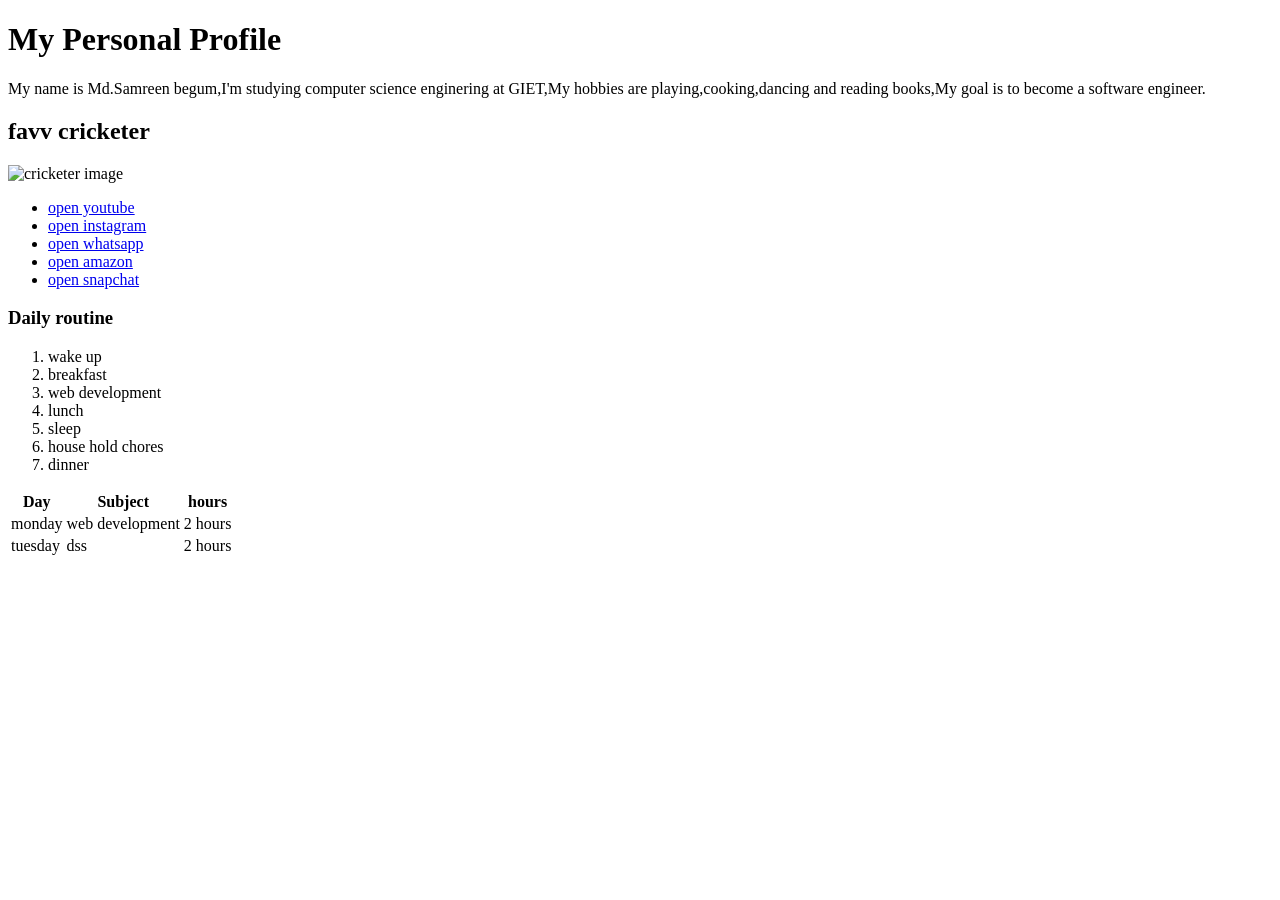
==== index.html @ c66a3e4e "Add files via upload" ====
<!DOCTYPE html>
<html lang="en">

<head>
    <meta charset="UTF-8">
    <meta name="viewport" content="width=device-width, initial-scale=1.0">
    <title>My Profile</title>
</head>

<body>
    <!--heading-->
    <h1> My Personal Profile</h1>

    <!--paragraph-->
    <p> My name is Md.Samreen begum,I'm studying computer science enginering at GIET,My hobbies are
        playing,cooking,dancing and reading books,My goal is to become a software engineer.
    </p>

    <!-- image-->
    <h2>favv cricketer</h2>
    <img src="image.png" alt=" cricketer image" width="250" height="250">

    <!--unordered list -->
    <ul>
        <li> <a href="http://www.youtube.com"> open youtube</a></li>
        <li><a href="http;//www.instagram.com">open instagram</a></li>
        <li><a href="http://www.whatsapp.com">open whatsapp</a></li>
        <li><a href="http://www.amazon.com">open amazon</a></li>
        <li><a href="http://www.snapchat.com">open snapchat</a></li>
    </ul>

    <!--ordered list-->
    <h3> Daily routine</h3>
    <ol>
        <li> wake up</li>
        <li>breakfast</li>
        <li> web development</li>
        <li> lunch</li>
        <li> sleep</li>
        <li> house hold chores</li>
        <li> dinner</li>
    </ol>

    <!--table-->
    <table>
        <tr>
            <th>Day</th>
            <th> Subject</th>
            <th> hours</th>
        </tr>
        <tr>
            <td>monday</td>
            <td> web development</td>
            <td> 2 hours</td>
        </tr>
        <tr>
            <td>tuesday</td>
            <td>dss</td>
            <td>2 hours</td>
        </tr>

    </table>

</body>

</html>
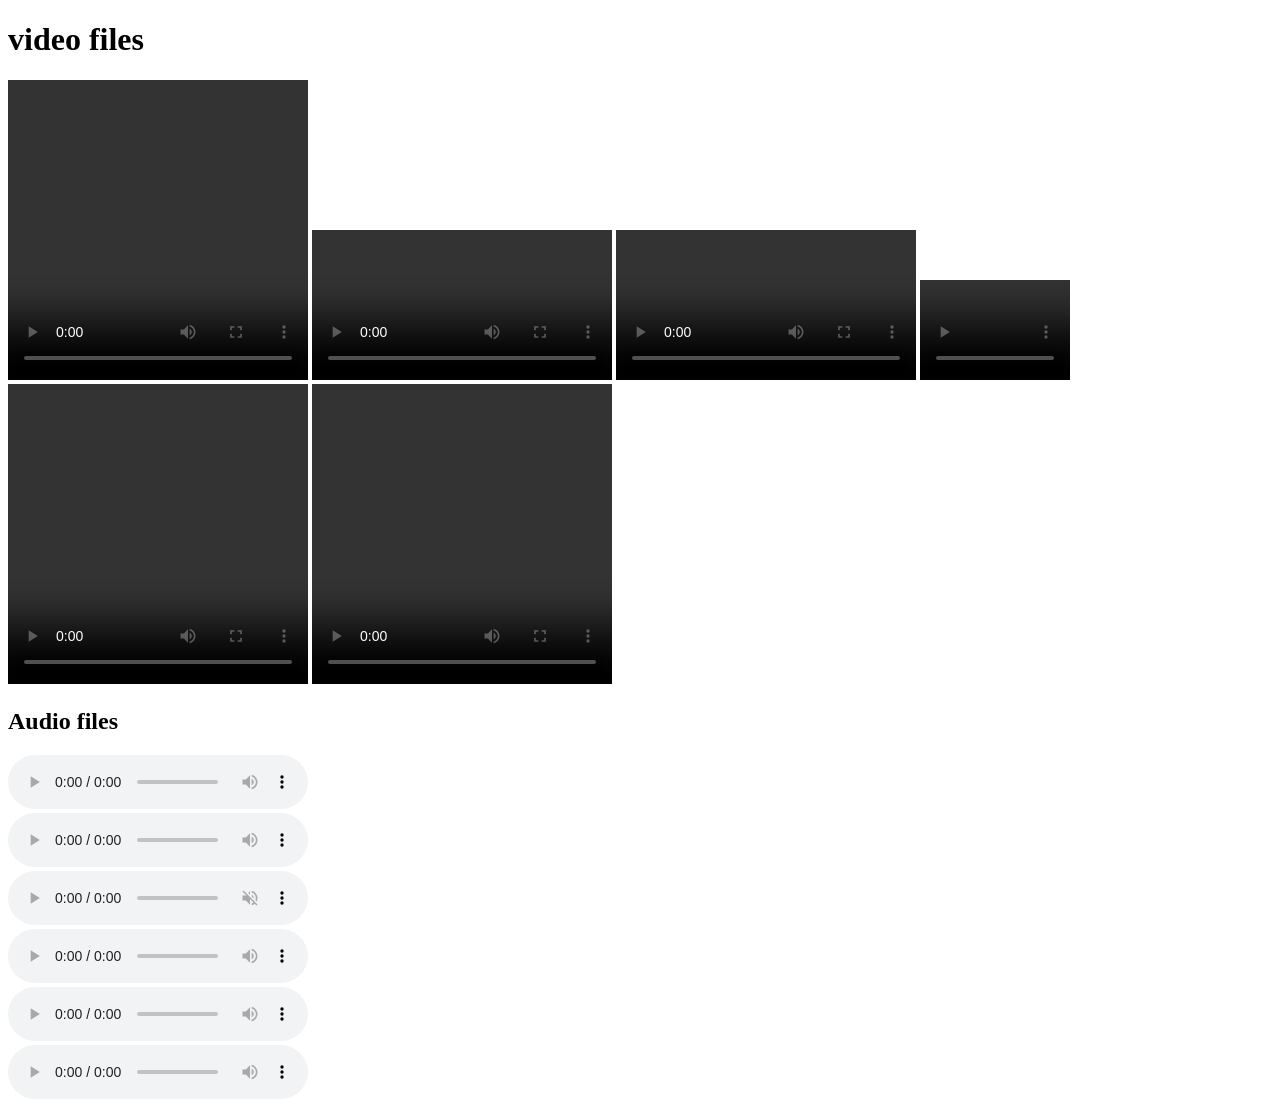
==== commit 6e52e917: "Add files via upload" ====
--- a/index.html
+++ b/index.html
@@ -4,62 +4,30 @@
 <head>
     <meta charset="UTF-8">
     <meta name="viewport" content="width=device-width, initial-scale=1.0">
-    <title>My Profile</title>
+    <title>exercise1</title>
 </head>
 
 <body>
-    <!--heading-->
-    <h1> My Personal Profile</h1>
+    <h1>video files</h1>
+    <!-- video files-->
+<video src="file path" controls width="300" height="300"></video>
+<video src="file path" controls  autoplay></video>
+<video src="file path" controls  loop ></video>
+<video src="file path " controls width="150" height="100" muted></video>
+<video src="file path " controls width="300" height="300" ></video>
+<video src="file path" controls width="300" height="300"></video>
 
-    <!--paragraph-->
-    <p> My name is Md.Samreen begum,I'm studying computer science enginering at GIET,My hobbies are
-        playing,cooking,dancing and reading books,My goal is to become a software engineer.
-    </p>
 
-    <!-- image-->
-    <h2>favv cricketer</h2>
-    <img src="image.png" alt=" cricketer image" width="250" height="250">
 
-    <!--unordered list -->
-    <ul>
-        <li> <a href="http://www.youtube.com"> open youtube</a></li>
-        <li><a href="http;//www.instagram.com">open instagram</a></li>
-        <li><a href="http://www.whatsapp.com">open whatsapp</a></li>
-        <li><a href="http://www.amazon.com">open amazon</a></li>
-        <li><a href="http://www.snapchat.com">open snapchat</a></li>
-    </ul>
 
-    <!--ordered list-->
-    <h3> Daily routine</h3>
-    <ol>
-        <li> wake up</li>
-        <li>breakfast</li>
-        <li> web development</li>
-        <li> lunch</li>
-        <li> sleep</li>
-        <li> house hold chores</li>
-        <li> dinner</li>
-    </ol>
-
-    <!--table-->
-    <table>
-        <tr>
-            <th>Day</th>
-            <th> Subject</th>
-            <th> hours</th>
-        </tr>
-        <tr>
-            <td>monday</td>
-            <td> web development</td>
-            <td> 2 hours</td>
-        </tr>
-        <tr>
-            <td>tuesday</td>
-            <td>dss</td>
-            <td>2 hours</td>
-        </tr>
-
-    </table>
+<!--audio files-->
+<h2> Audio files</h2>
+  <div>  <audio src="Recording - Copy - Copy (2).m4a"  controls ></audio> </div>
+  <div> <audio src="Recording - Copy - Copy (2).m4a" controls autoplay></audio></div>
+ <div>  <audio src="Recording - Copy - Copy (2).m4a" controls muted></audio></div>
+   <div> <audio src="Recording - Copy - Copy (2).m4a" controls loop></audio></div>
+   <div> <audio src="Recording - Copy - Copy (2).m4a" controls></audio></div>
+  <div>  <audio src="Recording - Copy - Copy (2).m4a" controls></audio></div>
 
 </body>
 
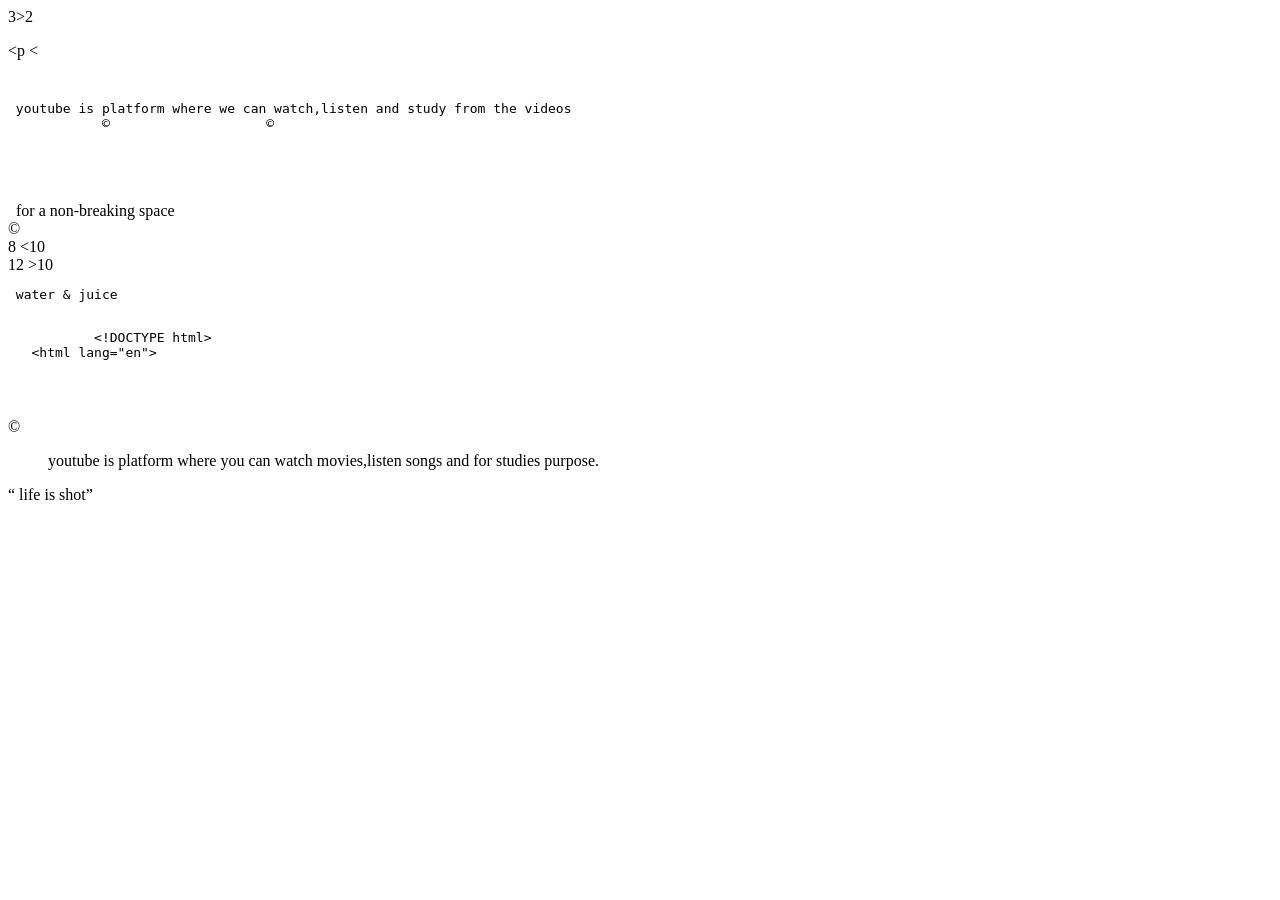
==== commit 8eee5bf4: "Add files via upload" ====
--- a/index.html
+++ b/index.html
@@ -4,31 +4,38 @@
 <head>
     <meta charset="UTF-8">
     <meta name="viewport" content="width=device-width, initial-scale=1.0">
-    <title>exercise1</title>
+    <title> Entities and code tags </title>
 </head>
 
 <body>
-    <h1>video files</h1>
-    <!-- video files-->
-<video src="file path" controls width="300" height="300"></video>
-<video src="file path" controls  autoplay></video>
-<video src="file path" controls  loop ></video>
-<video src="file path " controls width="150" height="100" muted></video>
-<video src="file path " controls width="300" height="300" ></video>
-<video src="file path" controls width="300" height="300"></video>
+    3>2
+    <p></p>
+    &lt;p &lt;<br>
+    <pre>
+        <p> youtube is platform where we can watch,listen and study from the videos         
+            &copy                    &copy;
+        </p>
+    </pre>
+    
+    &nbsp; for a non-breaking space <br>
+    &copy; <br>
+   8 &lt;10 <br>
+   12 &gt;10 <br>
+    <pre> water &amp; juice </pre>
+    <pre>
+    <code>
+        &nbsp;&nbsp;&nbsp;&lt;!DOCTYPE html&gt;
+&nbsp;&nbsp;&nbsp;&lt;html lang="en"&gt;
 
 
-
-
-<!--audio files-->
-<h2> Audio files</h2>
-  <div>  <audio src="Recording - Copy - Copy (2).m4a"  controls ></audio> </div>
-  <div> <audio src="Recording - Copy - Copy (2).m4a" controls autoplay></audio></div>
- <div>  <audio src="Recording - Copy - Copy (2).m4a" controls muted></audio></div>
-   <div> <audio src="Recording - Copy - Copy (2).m4a" controls loop></audio></div>
-   <div> <audio src="Recording - Copy - Copy (2).m4a" controls></audio></div>
-  <div>  <audio src="Recording - Copy - Copy (2).m4a" controls></audio></div>
-
+    </code>
+</pre>
+&copy;
+<blockquote cite="index.html" >youtube is platform where you can watch movies,listen songs and for studies purpose.</blockquote>
+<q cite="index.html"> life is shot</q>
+   
+<meta charset="UTF-8">
+<meta charset="UTF-8">
 </body>
 
 </html>
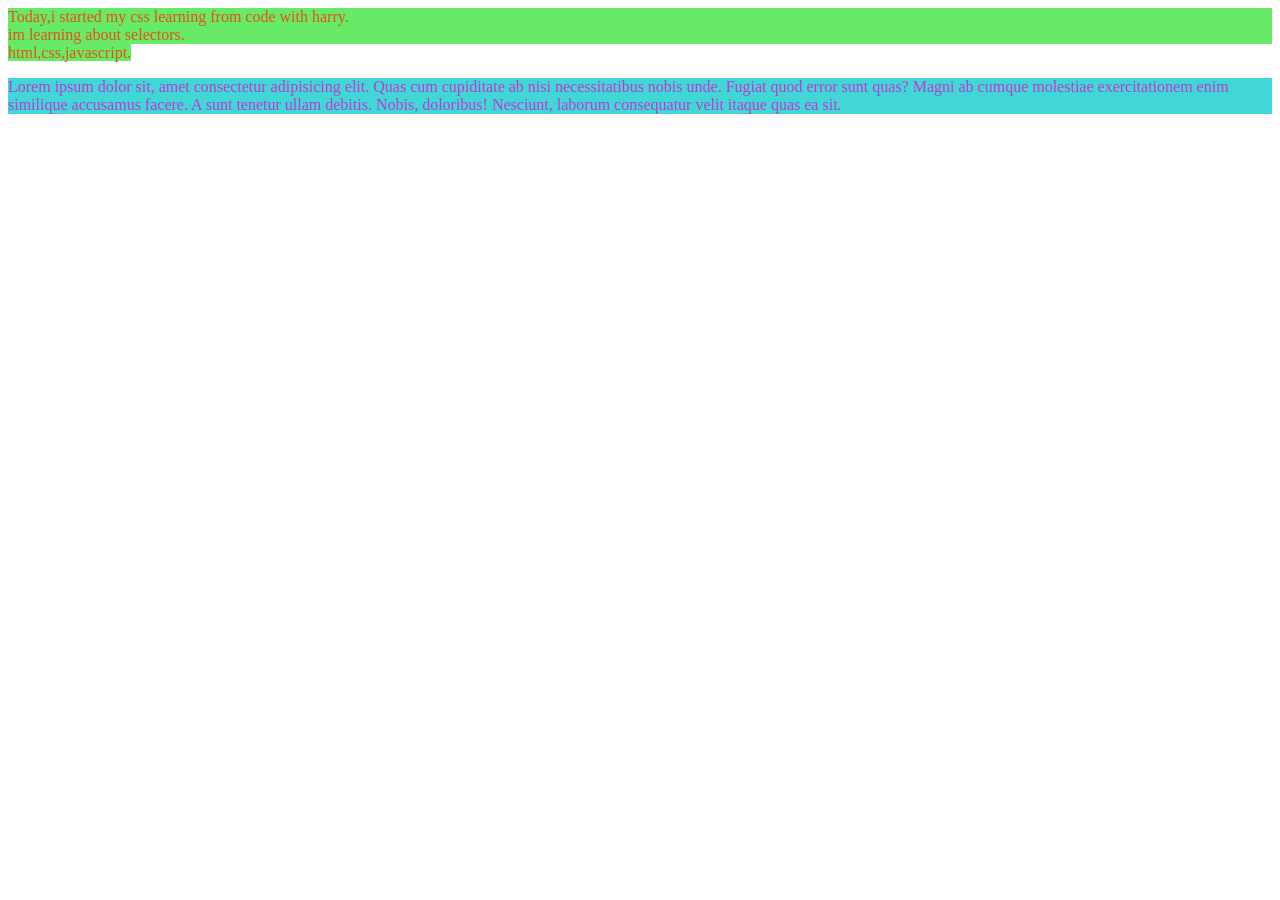
==== commit 655ff7d6: "Add files via upload" ====
--- a/index.html
+++ b/index.html
@@ -1,41 +1,30 @@
 <!DOCTYPE html>
 <html lang="en">
-
 <head>
     <meta charset="UTF-8">
     <meta name="viewport" content="width=device-width, initial-scale=1.0">
-    <title> Entities and code tags </title>
+    <title>CSS</title>
+    <style>
+        div,span{
+            color: rgb(231, 81, 22);
+            background-color: rgb(103, 234, 103);
+        }
+        p{
+            color: rgb(191, 58, 212);
+            background-color: rgb(65, 215, 215);
+        }
+    </style>
 </head>
-
 <body>
-    3>2
-    <p></p>
-    &lt;p &lt;<br>
-    <pre>
-        <p> youtube is platform where we can watch,listen and study from the videos         
-            &copy                    &copy;
-        </p>
-    </pre>
-    
-    &nbsp; for a non-breaking space <br>
-    &copy; <br>
-   8 &lt;10 <br>
-   12 &gt;10 <br>
-    <pre> water &amp; juice </pre>
-    <pre>
-    <code>
-        &nbsp;&nbsp;&nbsp;&lt;!DOCTYPE html&gt;
-&nbsp;&nbsp;&nbsp;&lt;html lang="en"&gt;
-
-
-    </code>
-</pre>
-&copy;
-<blockquote cite="index.html" >youtube is platform where you can watch movies,listen songs and for studies purpose.</blockquote>
-<q cite="index.html"> life is shot</q>
-   
-<meta charset="UTF-8">
-<meta charset="UTF-8">
+    <div>
+    Today,i started my css learning from code with harry.
+    </div>
+    <div>
+        im learning about selectors.
+    </div>
+    <span>
+        html,css,javascript.
+    </span>
+    <p>Lorem ipsum dolor sit, amet consectetur adipisicing elit. Quas cum cupiditate ab nisi necessitatibus nobis unde. Fugiat quod error sunt quas? Magni ab cumque molestiae exercitationem enim similique accusamus facere. A sunt tenetur ullam debitis. Nobis, doloribus! Nesciunt, laborum consequatur velit itaque quas ea sit.</p>
 </body>
-
 </html>
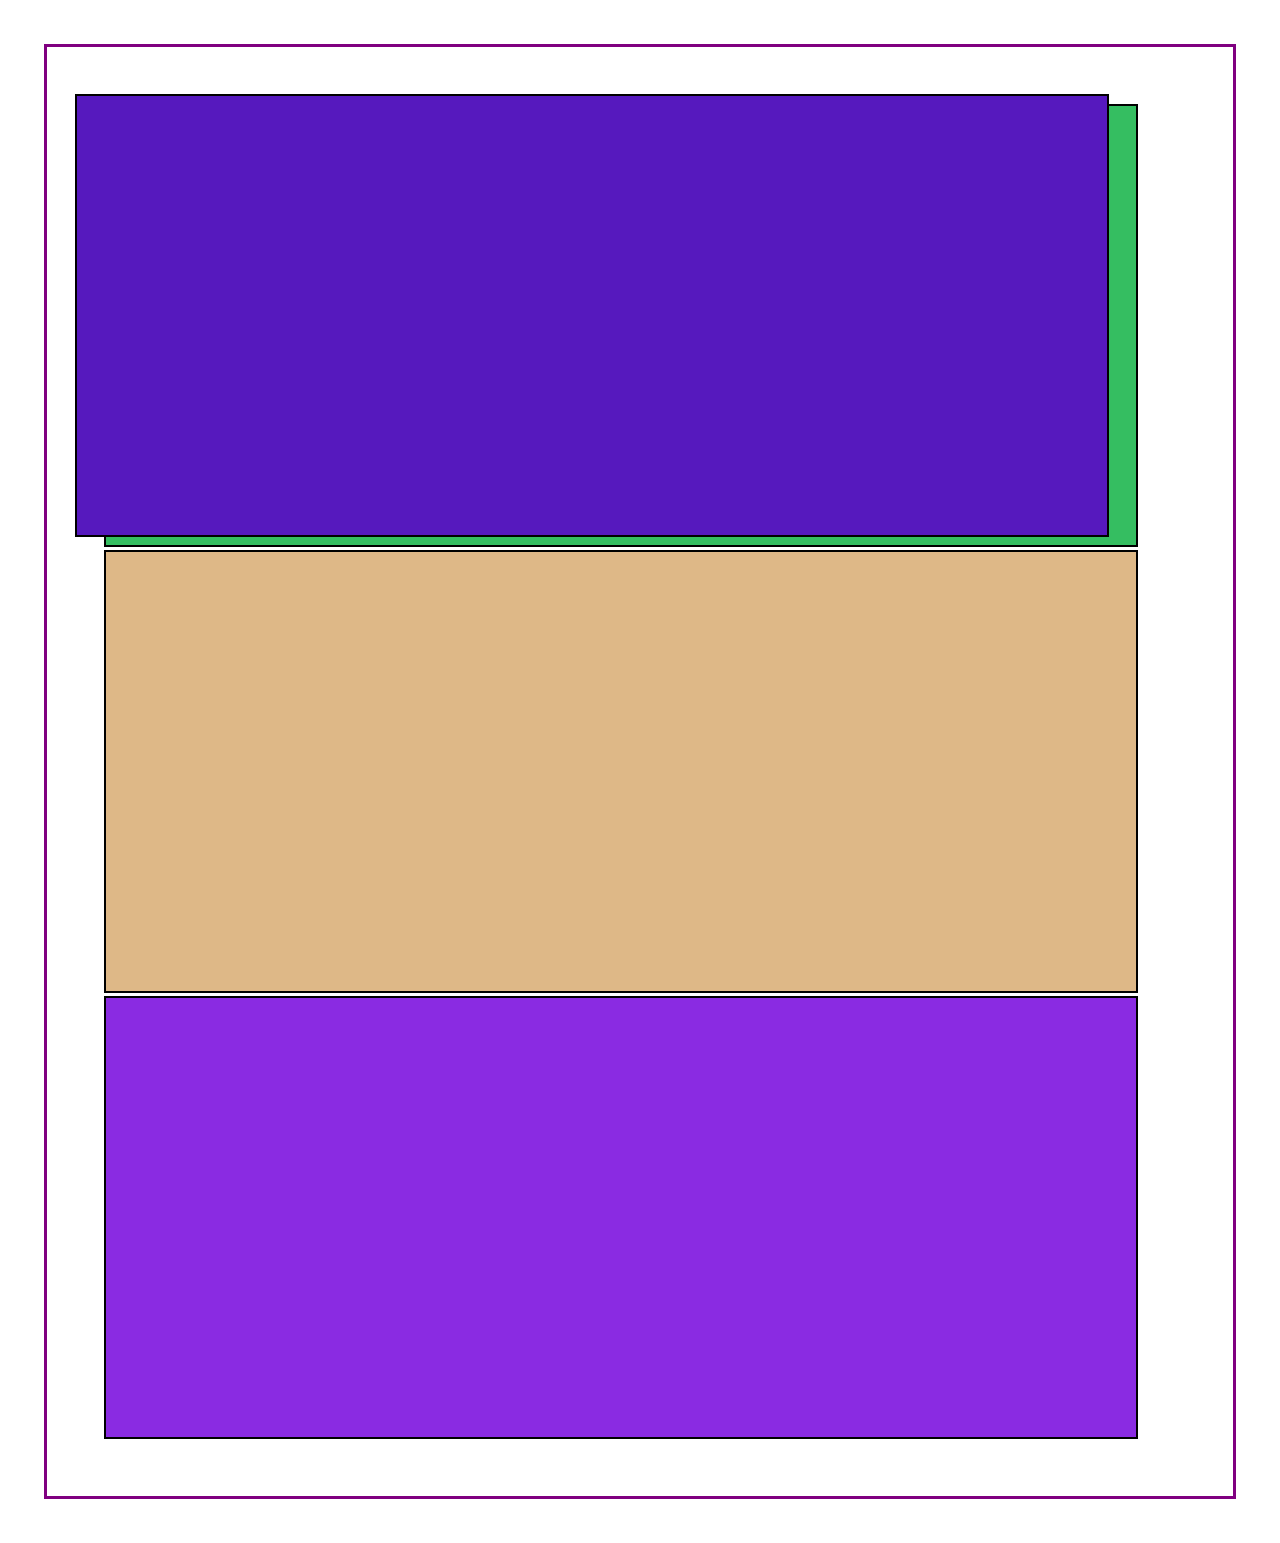
==== commit 8e8b4459: "Add files via upload" ====
--- a/index.html
+++ b/index.html
@@ -1,30 +1,77 @@
 <!DOCTYPE html>
 <html lang="en">
+
 <head>
     <meta charset="UTF-8">
     <meta name="viewport" content="width=device-width, initial-scale=1.0">
-    <title>CSS</title>
+    <title>Css property</title>
     <style>
-        div,span{
-            color: rgb(231, 81, 22);
-            background-color: rgb(103, 234, 103);
+        * {
+            margin: 0;
+            padding: 0;
         }
-        p{
-            color: rgb(191, 58, 212);
-            background-color: rgb(65, 215, 215);
+
+        .box1 {
+            background-color: rgb(86, 25, 190);
+           position: absolute;
+            top: 44px;
+            left: 25px;
+            /* position: relative;/* position property comes across and for this position must be changed
+            with relative and you should use top ,left nomeans bottom ,right.*/
+            /*top: 44px;
+            left: 25px;*/
+
+        }
+
+        .box2 {
+            background-color: rgb(53, 190, 97);
+           /* position: sticky;
+            bottom: 22px;
+            top:0px;*/
+        }
+
+        .box3 {
+            background-color: burlywood;
+           /* position: absolute;
+            top: 4px;
+            right: 15px;*/
+
+        }
+
+        .box4 {
+            background-color: blueviolet;
+        }
+
+        .box {
+            width: 80vw;
+            height: 433px;
+            border: 2px solid black;
+            margin: 3px;
+            padding: 3px;
+
+
+        }
+
+        .parent {
+            margin: 44px;
+            padding: 54px;
+            border: 3px solid purple;
+           /* transform: translate(0);*/
+           /* filter: invert(0);*/
+            perspective: 0em;
+          /* position: absolute;
+            /* since no top,left,bottom and right is assigned now it checks it relatives element.
         }
     </style>
 </head>
+
 <body>
-    <div>
-    Today,i started my css learning from code with harry.
-    </div>
-    <div>
-        im learning about selectors.
-    </div>
-    <span>
-        html,css,javascript.
-    </span>
-    <p>Lorem ipsum dolor sit, amet consectetur adipisicing elit. Quas cum cupiditate ab nisi necessitatibus nobis unde. Fugiat quod error sunt quas? Magni ab cumque molestiae exercitationem enim similique accusamus facere. A sunt tenetur ullam debitis. Nobis, doloribus! Nesciunt, laborum consequatur velit itaque quas ea sit.</p>
+    <div class="parent">
+        <div class="box box1"></div>
+        <div class="box box2"></div>
+        <div class="box box3"></div>
+        <div class="box box4"></div>
+
 </body>
+
 </html>
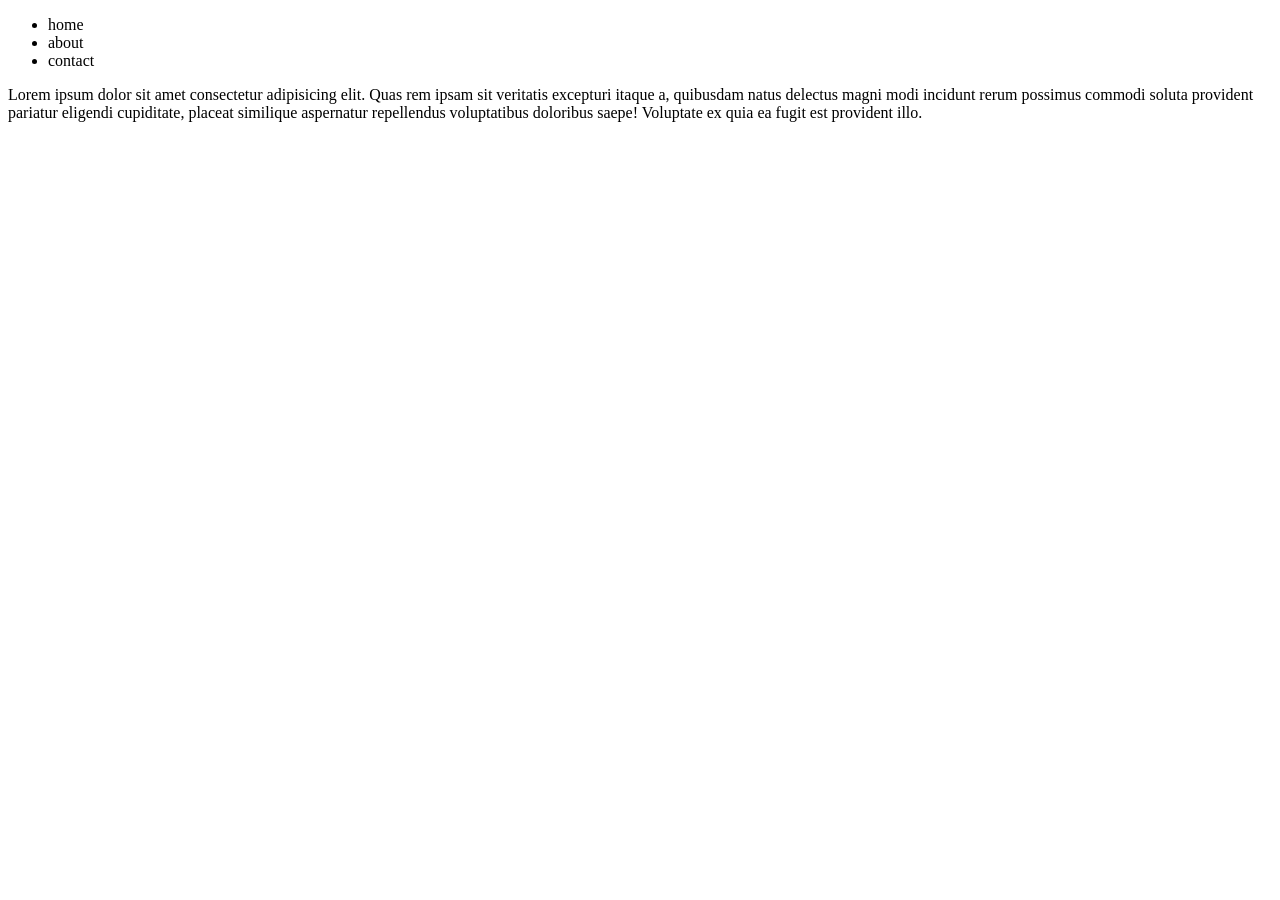
==== commit d20f7c96: "Add files via upload" ====
--- a/index.html
+++ b/index.html
@@ -1,77 +1,22 @@
 <!DOCTYPE html>
 <html lang="en">
-
 <head>
     <meta charset="UTF-8">
     <meta name="viewport" content="width=device-width, initial-scale=1.0">
-    <title>Css property</title>
-    <style>
-        * {
-            margin: 0;
-            padding: 0;
-        }
-
-        .box1 {
-            background-color: rgb(86, 25, 190);
-           position: absolute;
-            top: 44px;
-            left: 25px;
-            /* position: relative;/* position property comes across and for this position must be changed
-            with relative and you should use top ,left nomeans bottom ,right.*/
-            /*top: 44px;
-            left: 25px;*/
-
-        }
-
-        .box2 {
-            background-color: rgb(53, 190, 97);
-           /* position: sticky;
-            bottom: 22px;
-            top:0px;*/
-        }
-
-        .box3 {
-            background-color: burlywood;
-           /* position: absolute;
-            top: 4px;
-            right: 15px;*/
-
-        }
-
-        .box4 {
-            background-color: blueviolet;
-        }
-
-        .box {
-            width: 80vw;
-            height: 433px;
-            border: 2px solid black;
-            margin: 3px;
-            padding: 3px;
-
-
-        }
-
-        .parent {
-            margin: 44px;
-            padding: 54px;
-            border: 3px solid purple;
-           /* transform: translate(0);*/
-           /* filter: invert(0);*/
-            perspective: 0em;
-          /* position: absolute;
-            /* since no top,left,bottom and right is assigned now it checks it relatives element.
-        }
-    </style>
+    <title>Css variables</title>
+    <link rel="stylesheet" href="style.css">
 </head>
-
 <body>
-    <div class="parent">
-        <div class="box box1"></div>
-        <div class="box box2"></div>
-        <div class="box box3"></div>
-        <div class="box box4"></div>
-
+    <div class="nav">
+        <ul>
+            <li>home</li>
+            <li>about</li>
+            <li>contact</li>
+        </ul>
+    </div>
+    <div class="container">
+        Lorem ipsum dolor sit amet consectetur adipisicing elit. Quas rem ipsam sit veritatis excepturi itaque a, quibusdam natus delectus magni modi incidunt rerum possimus commodi soluta provident pariatur eligendi cupiditate, placeat similique aspernatur repellendus voluptatibus doloribus saepe! Voluptate ex quia ea fugit est provident illo.
+    </div>
+    
 </body>
-
 </html>
--- a/style.css
+++ b/style.css
@@ -0,0 +1,13 @@
+.red{
+    color: aqua;
+}
+.yellow{
+    background-color: blueviolet;
+}
+.green{
+color: aquamarine;
+}
+
+#123{
+    background-color: blue;
+}
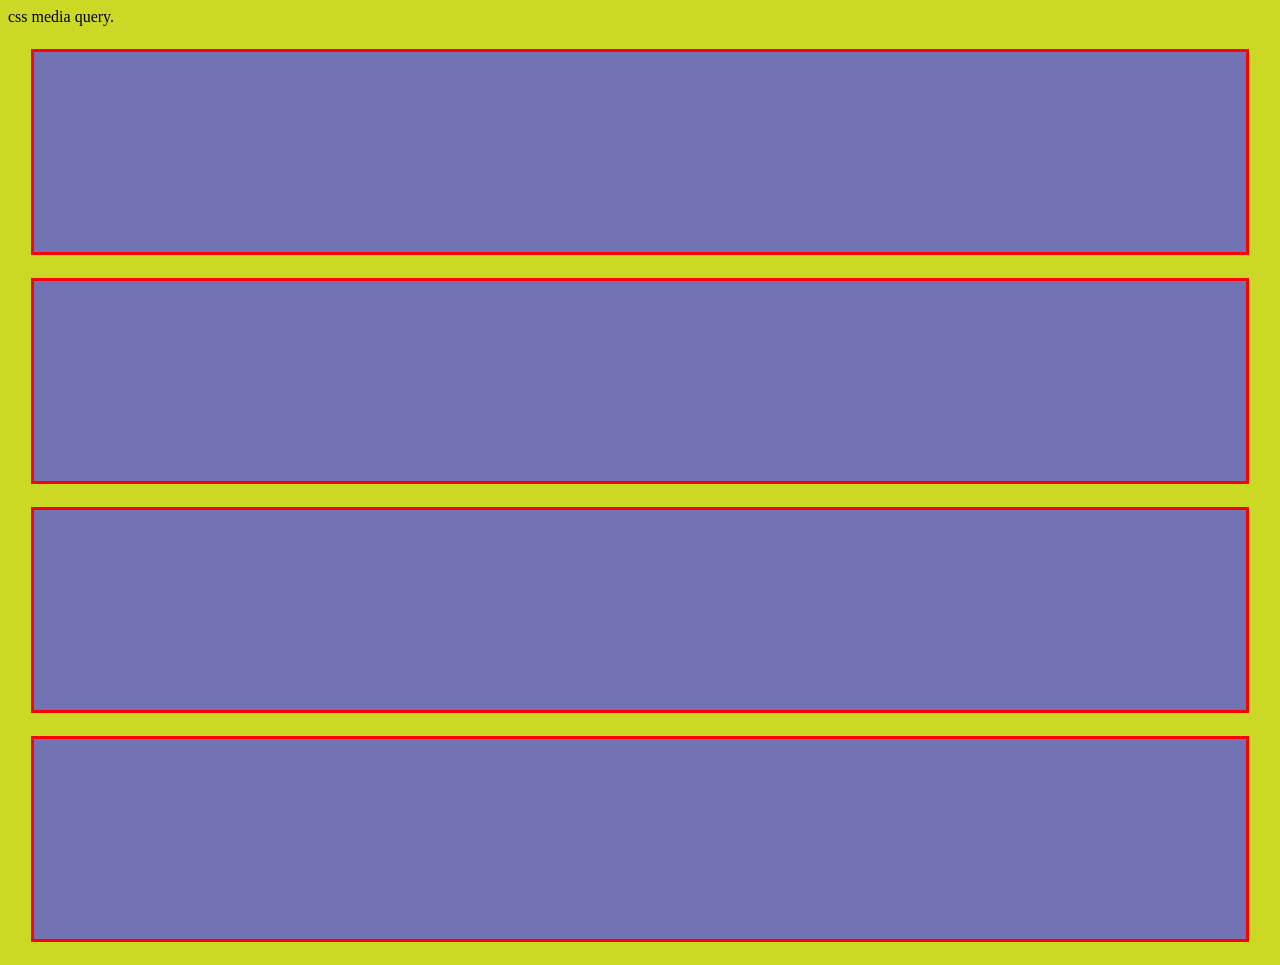
==== commit caba319e: "Add files via upload" ====
--- a/index.html
+++ b/index.html
@@ -3,20 +3,36 @@
 <head>
     <meta charset="UTF-8">
     <meta name="viewport" content="width=device-width, initial-scale=1.0">
-    <title>Css variables</title>
-    <link rel="stylesheet" href="style.css">
+    <title>Css media query</title>
+    <style>
+        body{
+            background-color: rgb(204, 216, 38);
+        }
+        @media only screen and(max-width:150px) {
+            body{
+                background-color: rgb(67, 124, 9);
+            }
+            
+        }
+        .box{
+            background-color: rgb(115, 115, 180);
+            padding: 100px;
+            margin: 23px;
+            border: 3px solid red;
+            display: flex;
+
+        }
+    </style>
 </head>
 <body>
-    <div class="nav">
-        <ul>
-            <li>home</li>
-            <li>about</li>
-            <li>contact</li>
-        </ul>
+    <div>
+         css media query.
     </div>
-    <div class="container">
-        Lorem ipsum dolor sit amet consectetur adipisicing elit. Quas rem ipsam sit veritatis excepturi itaque a, quibusdam natus delectus magni modi incidunt rerum possimus commodi soluta provident pariatur eligendi cupiditate, placeat similique aspernatur repellendus voluptatibus doloribus saepe! Voluptate ex quia ea fugit est provident illo.
+    <div class="boxes">
+        <div class="box"></div>
+        <div class="box"></div>
+        <div class="box"></div>
+        <div class="box"></div>
     </div>
-    
 </body>
 </html>
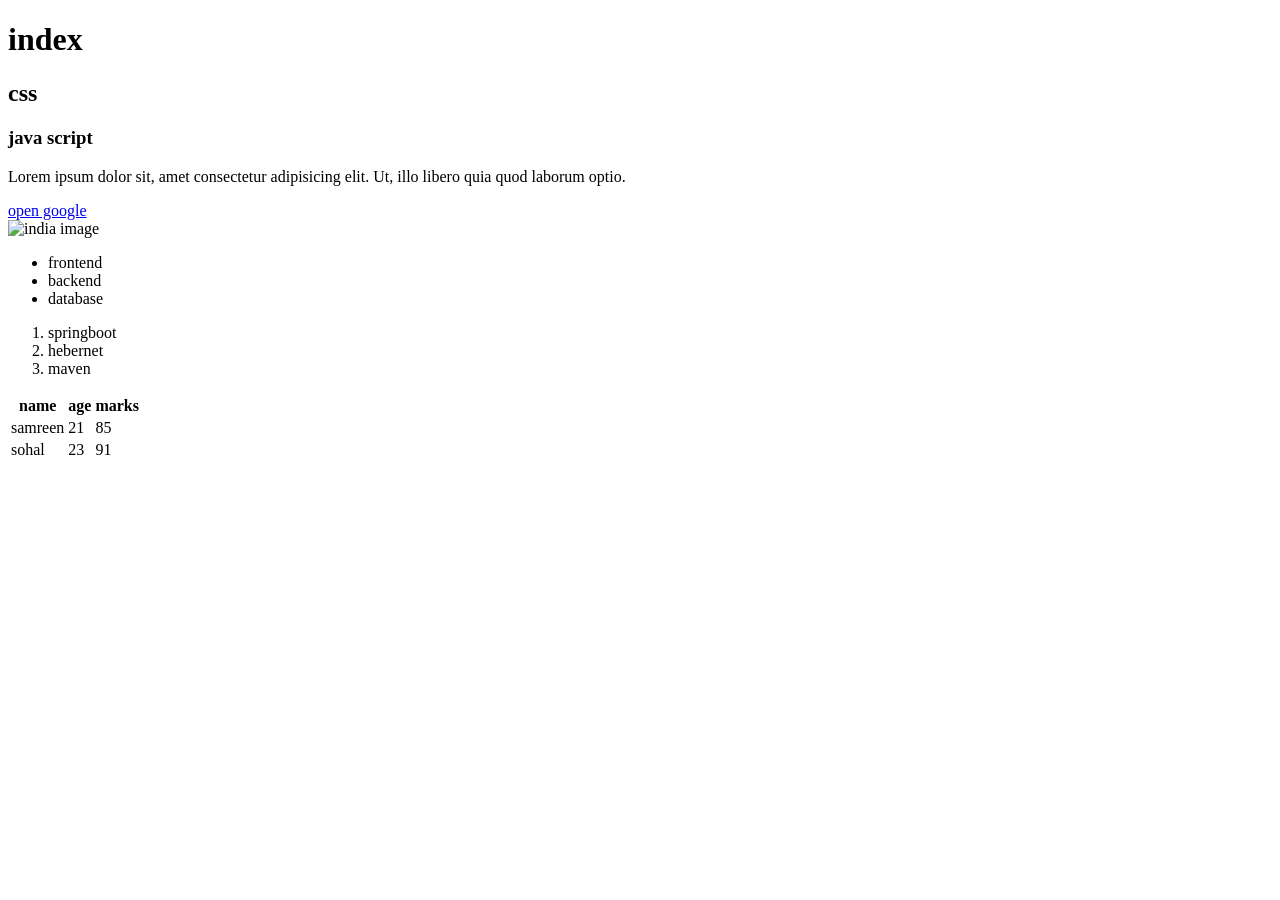
==== commit c6877238: "Add files via upload" ====
--- a/index.html
+++ b/index.html
@@ -3,36 +3,43 @@
 <head>
     <meta charset="UTF-8">
     <meta name="viewport" content="width=device-width, initial-scale=1.0">
-    <title>Css media query</title>
-    <style>
-        body{
-            background-color: rgb(204, 216, 38);
-        }
-        @media only screen and(max-width:150px) {
-            body{
-                background-color: rgb(67, 124, 9);
-            }
-            
-        }
-        .box{
-            background-color: rgb(115, 115, 180);
-            padding: 100px;
-            margin: 23px;
-            border: 3px solid red;
-            display: flex;
-
-        }
-    </style>
+    <title>Revision</title>
+    <link rel="stylesheet" href="style.css">
 </head>
 <body>
-    <div>
-         css media query.
-    </div>
-    <div class="boxes">
-        <div class="box"></div>
-        <div class="box"></div>
-        <div class="box"></div>
-        <div class="box"></div>
-    </div>
+    <h1>index</h1>
+    <h2>css</h2>
+    <h3>java script</h3>
+    <p>Lorem ipsum dolor sit, amet consectetur adipisicing elit. Ut, illo libero quia quod laborum optio.</p>
+  <div>  <a href="https://www.google.com">open google</a></div>
+    <img src="india.png" alt="india image">
+    <ul>
+        <li>frontend</li>
+        <li>backend</li>
+        <li>database</li>
+    </ul>
+    <ol>
+        <li>springboot</li>
+        <li>hebernet</li>
+        <li>maven</li>
+    </ol>
+    <table>
+        <tr>
+            <th>name</th>
+            <th>age</th>
+            <th>marks</th>
+        </tr>
+        <tr>
+            <td>samreen</td>
+            <td>21</td>
+            <td>85</td>
+        </tr>
+        <tr>
+            <td>sohal</td>
+            <td>23</td>
+            <td>91</td>
+        </tr>
+    </table>
+    
 </body>
 </html>
--- a/style.css
+++ b/style.css
@@ -0,0 +1,13 @@
+.red{
+    color: aqua;
+}
+.yellow{
+    background-color: blueviolet;
+}
+.green{
+color: aquamarine;
+}
+
+#123{
+    background-color: blue;
+}
